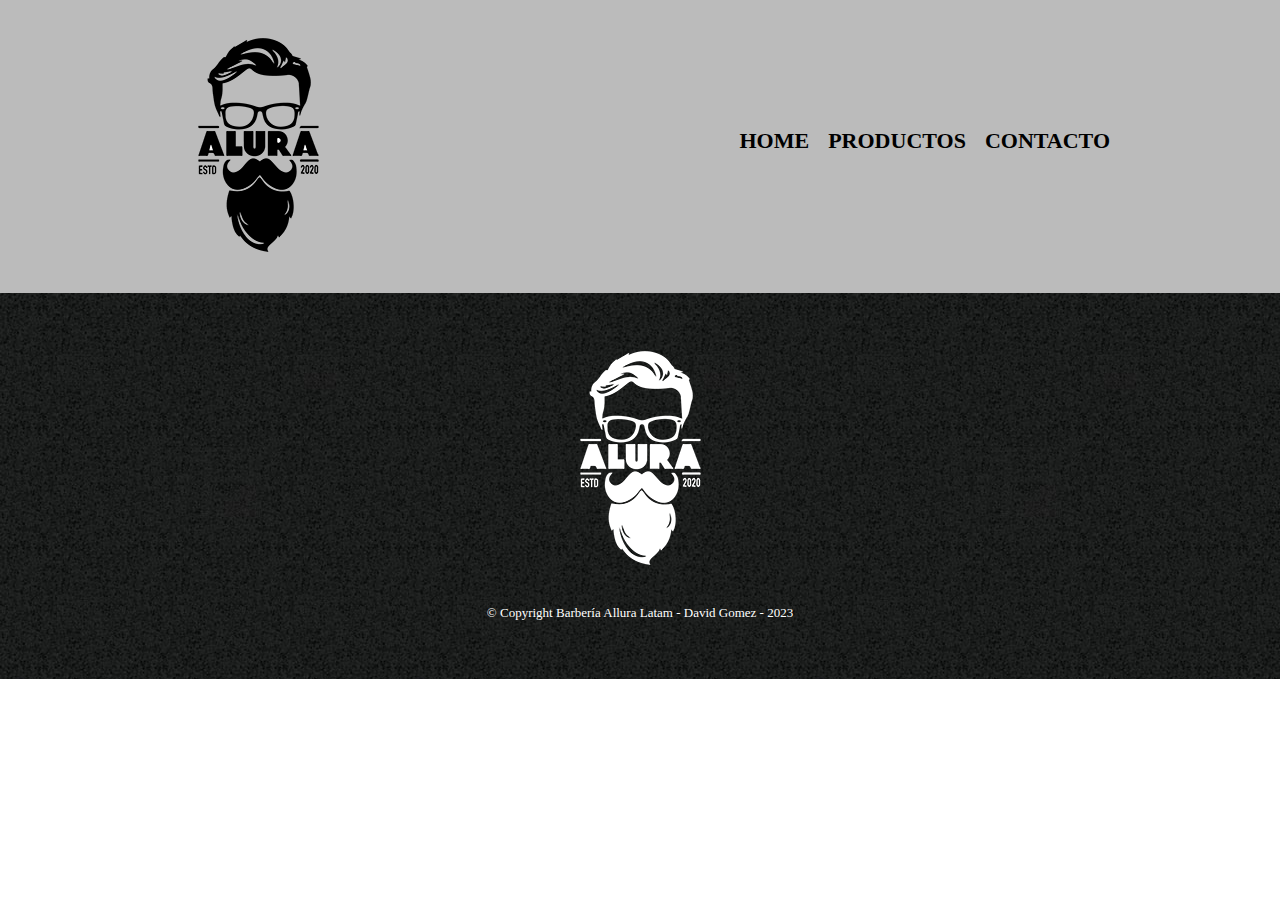
==== contact.html @ 3081f72e "actualizacion de styles" ====
<!DOCTYPE html>
<html lang="es">

<head>
    <meta charset="UTF-8">
    <meta name="viewport" content="width=device-width, initial-scale=1.0">
    <title>Contacto - Barbería Allura</title>
    <link rel="stylesheet" href="reset.css">
    <link rel="stylesheet" href="styles.css">
</head>

<body>
    <header>
        <div class="box">
            <h1><img src="./img/logo.png"></h1>
            <nav>
                <ul class="navigation">
                    <li><a href="./index.html">Home</a></li>
                    <li><a href="./products.html">Productos</a></li>
                    <li><a href="./contact.html">Contacto</a></li>
                </ul>
            </nav>
        </div>
    </header>
    <main>
        
    </main>
    <footer>
        <img src="./img/logo-blanco.png">
        <p class="copyright">&copy Copyright Barbería Allura Latam - David Gomez - 2023</p>
    </footer>
</body>

</html>
---- styles.css ----
header{
    background-color: #BBBBBB;
    padding: 20px 0;
}

.box{
    width: 940px;
    position: relative;
    margin: 0 auto;
}

nav{
    position: absolute;
    top: 110px;
    right: 0;
}

nav li{
    display: inline;
    margin: 0 0 0 15px;
}

nav a{
    text-transform: uppercase;
    color: black;
    font-weight: bold;
    font-size: 22px;
    text-decoration: none;
}

nav a:hover{
    color:#c78c19;
}

.products{
    width:940px;
    margin: 0 auto;
    padding: 50px;
}

.products li{
    display: inline-block;
    text-align: center;
    width: 30%;
    vertical-align: top;
    /*background: #CCCCCC;*/
    margin: 0 1.5%;
    padding: 30px 20px;
    box-sizing: border-box;
    border-color: black;
    border-width: 2px;
    border-style: solid;
    border-radius: 15px;
}

.products li:hover{
    border-color: #c78c19;
}

.products li:active{
    border-color: #088c19;
}

.products h2{
    font-size: 30px;
    font-weight: bold;
}
/* Como tiene predominancia el h2 con el li:hover aplicado a h2 - modifico el comportamiento*/
.products li:hover h2{
    font-size: 33px;
}

.description-product{
    font-size: 18px;
}
.price{
    font-size: 20px;
    font-weight: bold;
    margin-top: 10px;
}

footer{
    text-align: center;
    background: url(./img/bg.jpg);
    padding: 40px;
}

.copyright{
    color:white;
    font-size: 13px;
    margin:20px;
}
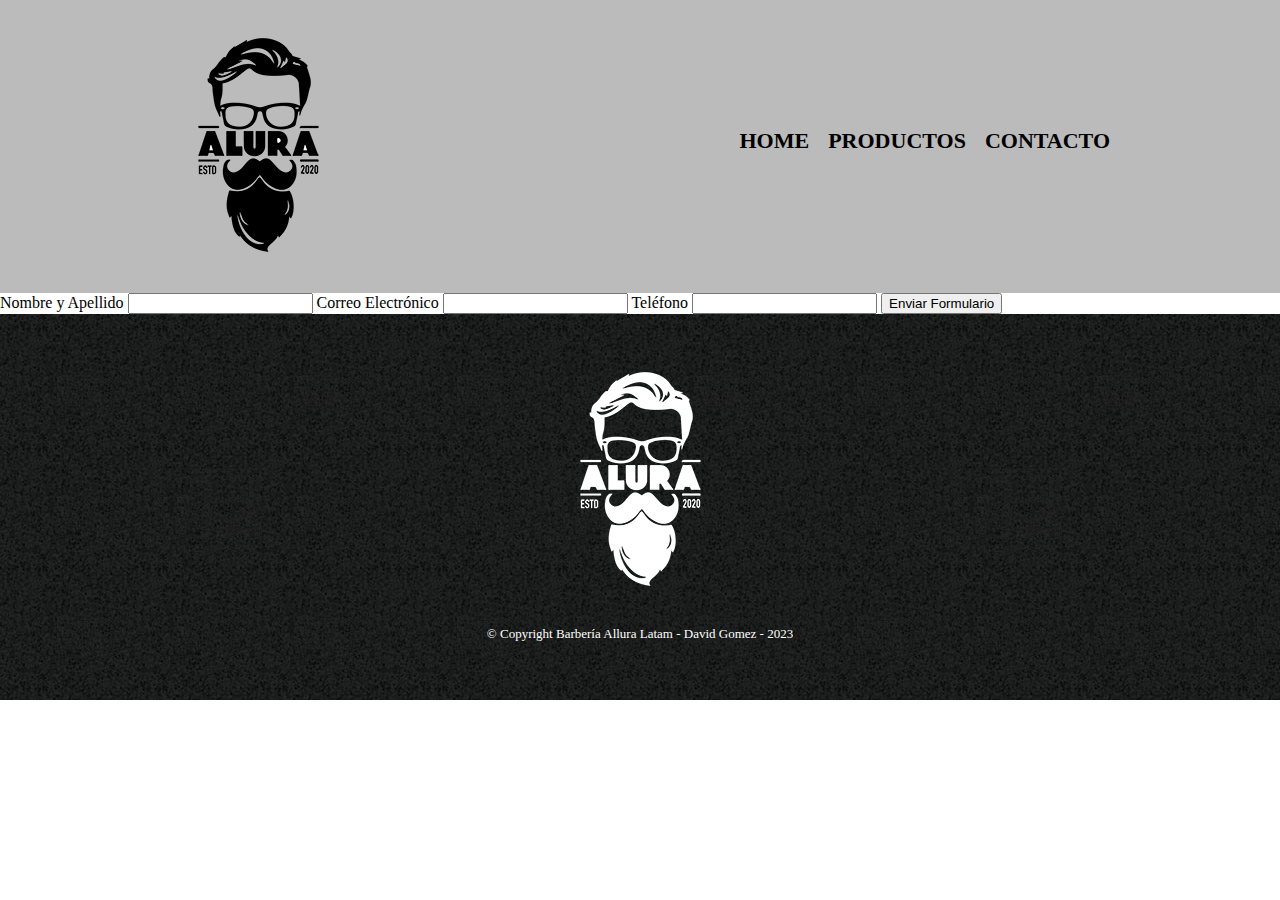
==== commit 988687cd: "creacion de pagina contacto" ====
--- a/contact.html
+++ b/contact.html
@@ -23,6 +23,19 @@
         </div>
     </header>
     <main>
+        <form>
+            <label for="nombre-apellido">Nombre y Apellido</label>
+            <input type="text" id="nombre-apellido">
+
+            <label for="email">Correo Electrónico</label>
+            <input type="text" id="email">
+
+            <label for="telefono">Teléfono</label>
+            <input type="text" id="telefono">
+
+            <input type="submit" value="Enviar Formulario">
+
+        </form>
         
     </main>
     <footer>
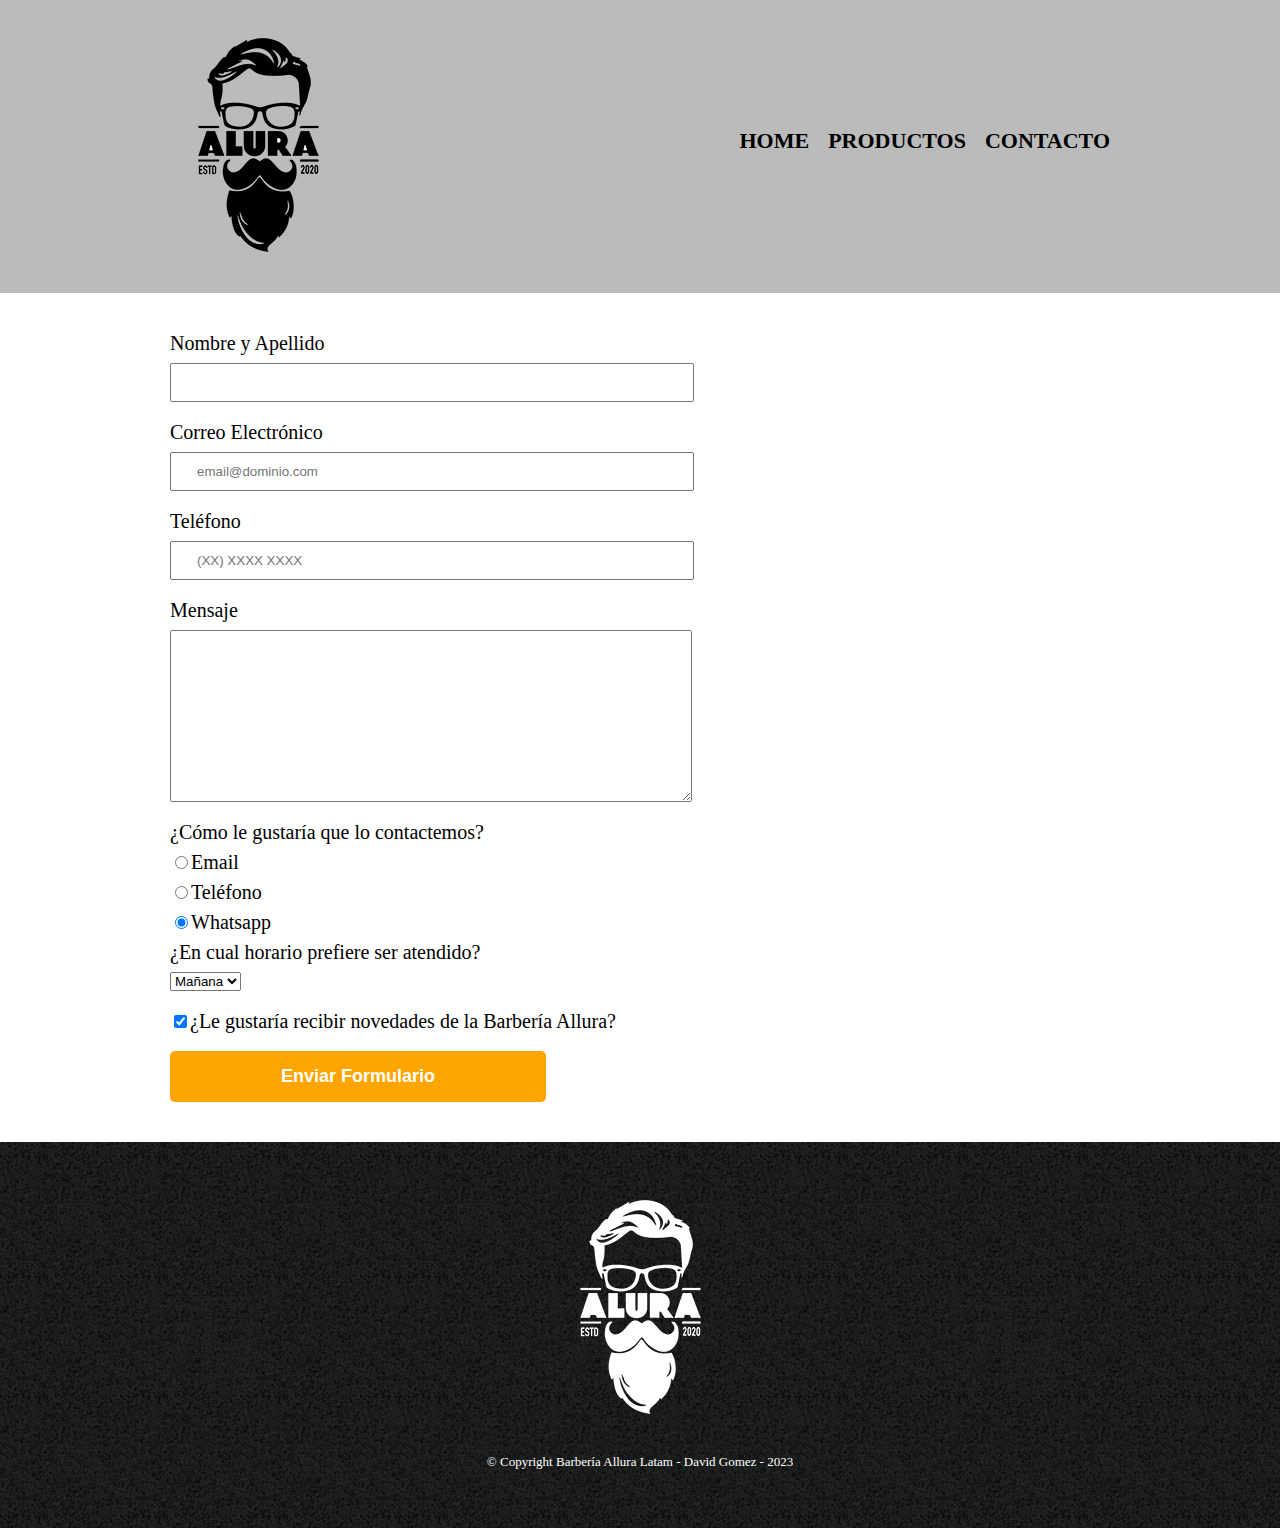
==== commit 328e5c1e: "completar formulario" ====
--- a/contact.html
+++ b/contact.html
@@ -12,7 +12,7 @@
 <body>
     <header>
         <div class="box">
-            <h1><img src="./img/logo.png"></h1>
+            <h1><img src="./img/logo.png" alt="logo barbería Alura"></h1>
             <nav>
                 <ul class="navigation">
                     <li><a href="./index.html">Home</a></li>
@@ -25,21 +25,51 @@
     <main>
         <form>
             <label for="nombre-apellido">Nombre y Apellido</label>
-            <input type="text" id="nombre-apellido">
+            <input class="input-padron" type="text" id="nombre-apellido" required>
 
             <label for="email">Correo Electrónico</label>
-            <input type="text" id="email">
+            <input class="input-padron" type="email" id="email" required placeholder="email@dominio.com">
 
             <label for="telefono">Teléfono</label>
-            <input type="text" id="telefono">
+            <input class="input-padron" type="tel" id="telefono" required placeholder="(XX) XXXX XXXX">
 
-            <input type="submit" value="Enviar Formulario">
+            <label for="mensaje">Mensaje</label>
+            <textarea class="input-padron" id="mensaje" cols="70" rows="10" required></textarea>
+
+            <fieldset>
+                <legend>¿Cómo le gustaría que lo contactemos?</legend>
+
+                <label for="radio-email"><input type="radio" value="email" id="radio-email"
+                        name="contacto">Email</label>
+
+
+                <label for="radio-telefono"><input type="radio" value="telefono" id="radio-telefono"
+                        name="contacto">Teléfono</label>
+
+
+                <label for="radio-whatsapp"><input type="radio" value="whatsapp" id="radio-whatsapp"
+                        name="contacto" checked>Whatsapp</label>
+
+            </fieldset>
+
+            <fieldset>
+                <legend>¿En cual horario prefiere ser atendido?</legend>
+                <select>
+                    <option>Mañana</option>
+                    <option>Tarde</option>
+                    <option>Noche</option>
+                </select>
+            </fieldset>
+
+            <label class="checkbox"><input type="checkbox" checked>¿Le gustaría recibir novedades de la Barbería Allura?</label>
+
+            <input type="submit" value="Enviar Formulario" class="enviar">
 
         </form>
-        
+
     </main>
     <footer>
-        <img src="./img/logo-blanco.png">
+        <img src="./img/logo-blanco.png" alt="logo barbería Alura">
         <p class="copyright">&copy Copyright Barbería Allura Latam - David Gomez - 2023</p>
     </footer>
 </body>
--- a/styles.css
+++ b/styles.css
@@ -1,26 +1,26 @@
-header{
+header {
     background-color: #BBBBBB;
     padding: 20px 0;
 }
 
-.box{
+.box {
     width: 940px;
     position: relative;
     margin: 0 auto;
 }
 
-nav{
+nav {
     position: absolute;
     top: 110px;
     right: 0;
 }
 
-nav li{
+nav li {
     display: inline;
     margin: 0 0 0 15px;
 }
 
-nav a{
+nav a {
     text-transform: uppercase;
     color: black;
     font-weight: bold;
@@ -28,17 +28,17 @@
     text-decoration: none;
 }
 
-nav a:hover{
-    color:#c78c19;
+nav a:hover {
+    color: #c78c19;
 }
 
-.products{
-    width:940px;
+.products {
+    width: 940px;
     margin: 0 auto;
     padding: 50px;
 }
 
-.products li{
+.products li {
     display: inline-block;
     text-align: center;
     width: 30%;
@@ -53,40 +53,87 @@
     border-radius: 15px;
 }
 
-.products li:hover{
+.products li:hover {
     border-color: #c78c19;
 }
 
-.products li:active{
+.products li:active {
     border-color: #088c19;
 }
 
-.products h2{
+.products h2 {
     font-size: 30px;
     font-weight: bold;
 }
+
 /* Como tiene predominancia el h2 con el li:hover aplicado a h2 - modifico el comportamiento*/
-.products li:hover h2{
+.products li:hover h2 {
     font-size: 33px;
 }
 
-.description-product{
+.description-product {
     font-size: 18px;
 }
-.price{
+
+.price {
     font-size: 20px;
     font-weight: bold;
     margin-top: 10px;
 }
 
-footer{
+footer {
     text-align: center;
     background: url(./img/bg.jpg);
     padding: 40px;
 }
 
-.copyright{
-    color:white;
+.copyright {
+    color: white;
     font-size: 13px;
-    margin:20px;
-}+    margin: 20px;
+}
+
+main {
+    width: 940px;
+    margin: 0 auto;
+}
+
+form {
+    margin: 40px 0;
+}
+
+form label,
+form legend {
+    display: block;
+    font-size: 20px;
+    margin: 0 0 10px;
+}
+
+.input-padron {
+    display: block;
+    margin: 0 0 20px;
+    padding: 10px 25px;
+    width: 50%;
+}
+
+.checkbox {
+    margin: 20px 0;
+}
+
+.enviar{
+    width: 40%;
+    padding: 15px 0;
+    font-size: 18px;
+    font-weight: bold;
+    color: white;
+    background: orange;
+    border: none;
+    border-radius: 5px;
+    transition: 1s all;
+    cursor: pointer;
+}
+
+.enviar:hover{
+    background: darkorange;
+    transform: scale(1.2);
+}
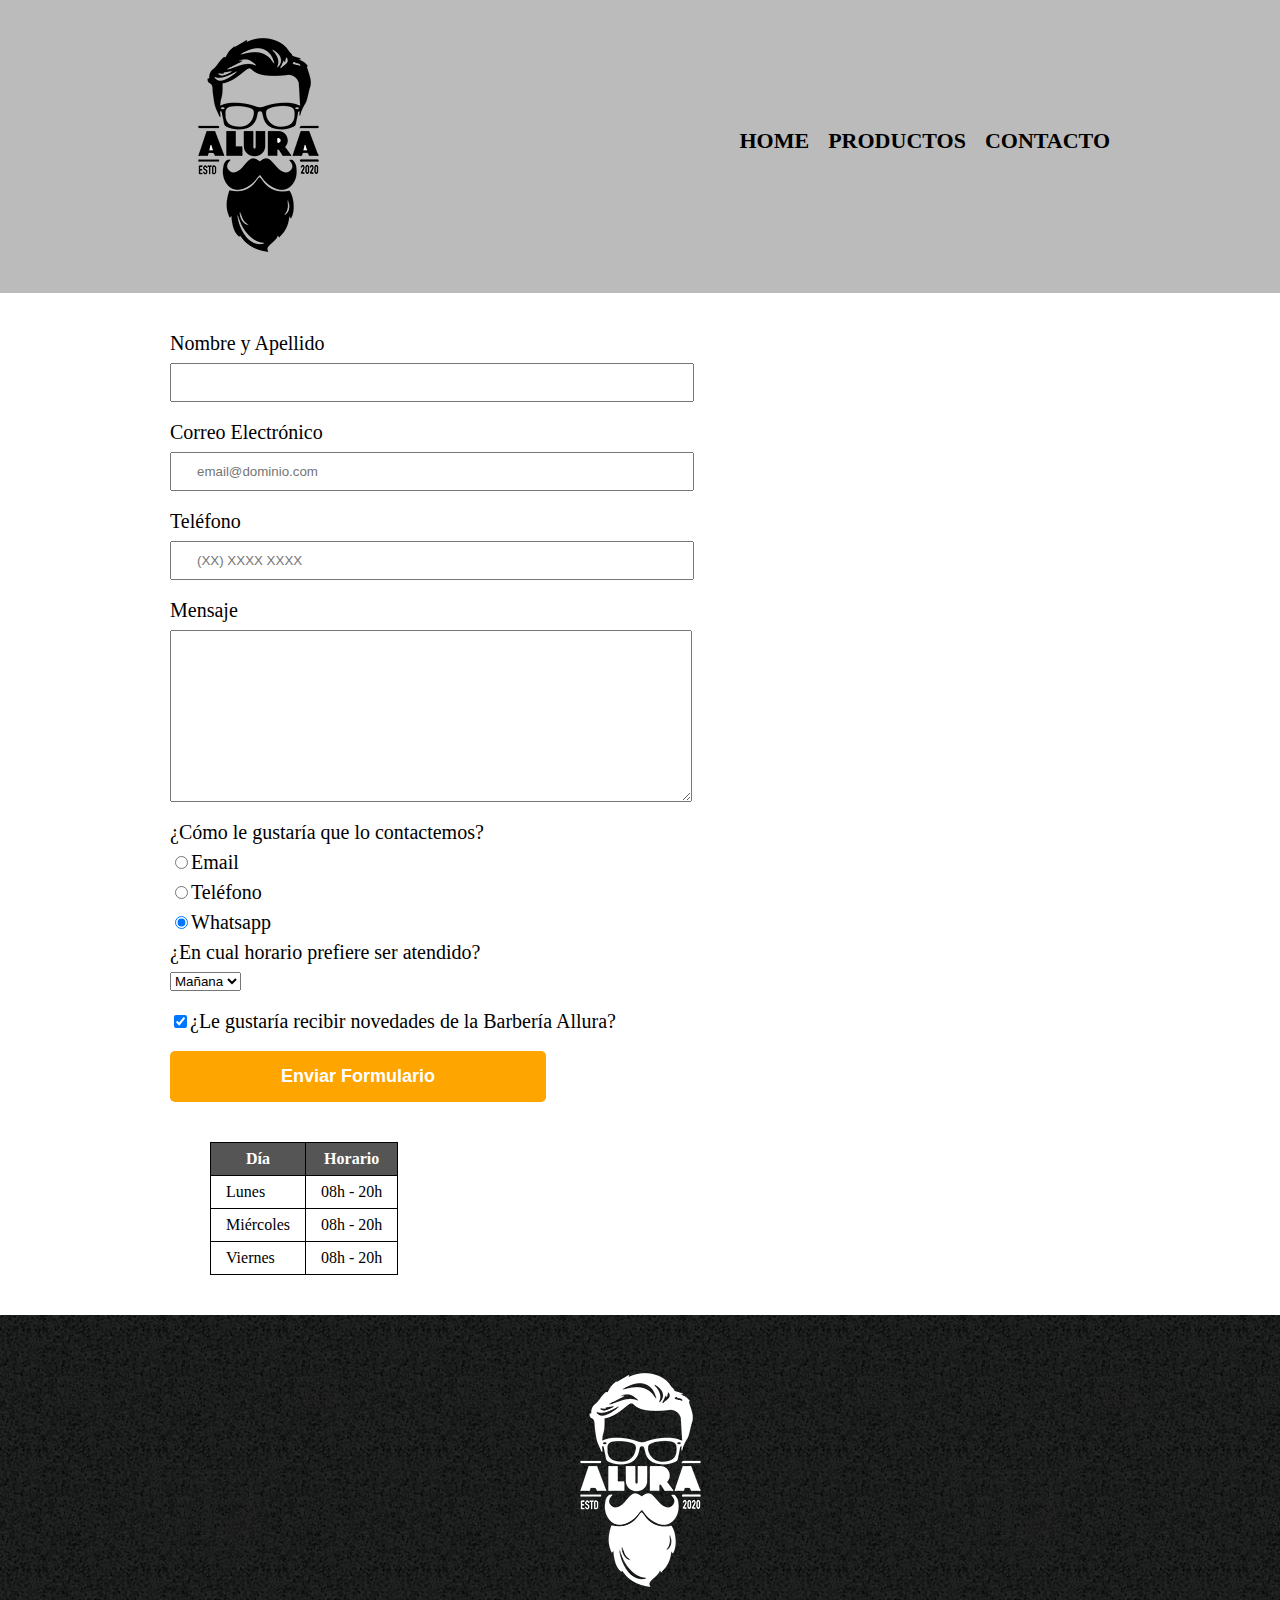
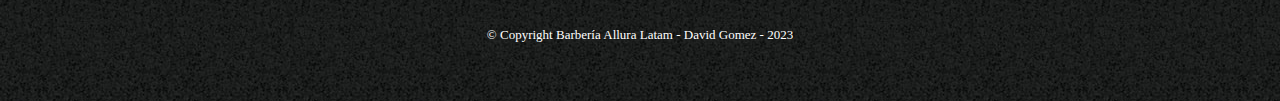
==== commit 5dbf74ad: "Creación de tablas" ====
--- a/contact.html
+++ b/contact.html
@@ -47,8 +47,8 @@
                         name="contacto">Teléfono</label>
 
 
-                <label for="radio-whatsapp"><input type="radio" value="whatsapp" id="radio-whatsapp"
-                        name="contacto" checked>Whatsapp</label>
+                <label for="radio-whatsapp"><input type="radio" value="whatsapp" id="radio-whatsapp" name="contacto"
+                        checked>Whatsapp</label>
 
             </fieldset>
 
@@ -61,11 +61,40 @@
                 </select>
             </fieldset>
 
-            <label class="checkbox"><input type="checkbox" checked>¿Le gustaría recibir novedades de la Barbería Allura?</label>
+            <label class="checkbox"><input type="checkbox" checked>¿Le gustaría recibir novedades de la Barbería
+                Allura?</label>
 
             <input type="submit" value="Enviar Formulario" class="enviar">
 
         </form>
+
+        <table>
+            <thead>
+                <tr>
+                    <th>Día</th>
+                    <th>Horario</th>
+                </tr>
+            </thead>
+
+            <tbody>
+                <tr>
+                    <td>Lunes</td>
+                    <td>08h - 20h</td>
+                </tr>
+
+                <tr>
+                    <td>Miércoles</td>
+                    <td>08h - 20h</td>
+                </tr>
+
+                <tr>
+                    <td>Viernes</td>
+                    <td>08h - 20h</td>
+                </tr>
+            </tbody>
+
+
+        </table>
 
     </main>
     <footer>
--- a/styles.css
+++ b/styles.css
@@ -137,3 +137,18 @@
     background: darkorange;
     transform: scale(1.2);
 }
+
+table{
+    margin: 40px 40px;
+}
+
+thead{
+    background: #555555;
+    color: white;
+    font-weight: bold;
+}
+
+td, th{
+    border: 1px solid black;
+    padding: 8px 15px;
+}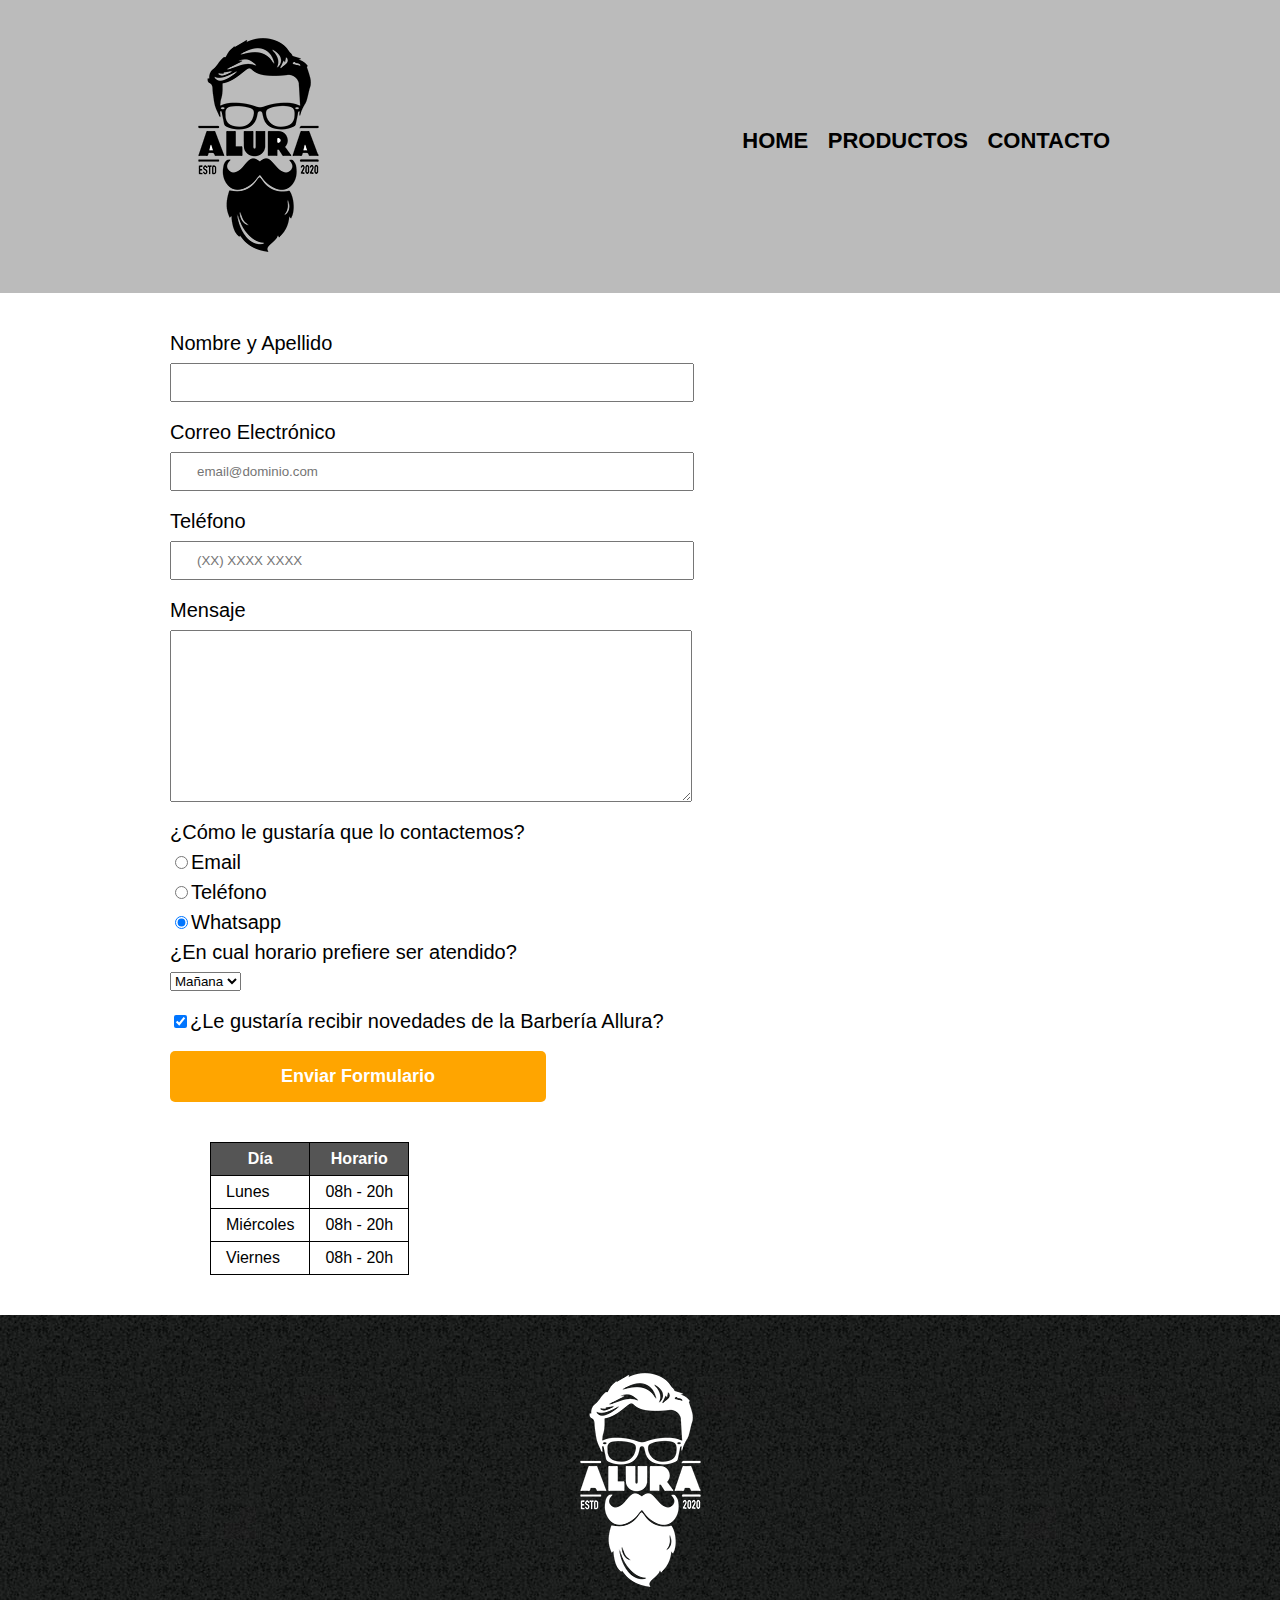
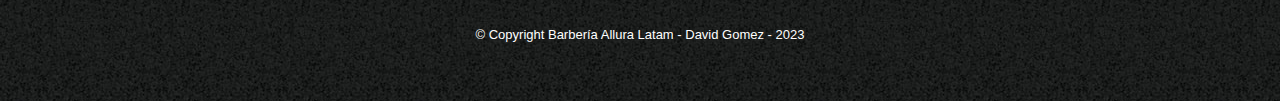
==== commit dbbd6174: "incorporacion de fuentes externas" ====
--- a/contact.html
+++ b/contact.html
@@ -6,7 +6,7 @@
     <meta name="viewport" content="width=device-width, initial-scale=1.0">
     <title>Contacto - Barbería Allura</title>
     <link rel="stylesheet" href="reset.css">
-    <link rel="stylesheet" href="styles.css">
+    <link rel="stylesheet" href="style.css">
 </head>
 
 <body>
--- a/style.css
+++ b/style.css
@@ -0,0 +1,208 @@
+body{
+    font-family: 'Montserrat', sans-serif;
+}
+header {
+    background-color: #BBBBBB;
+    padding: 20px 0;
+}
+
+.box {
+    width: 940px;
+    position: relative;
+    margin: 0 auto;
+}
+
+nav {
+    position: absolute;
+    top: 110px;
+    right: 0;
+}
+
+nav li {
+    display: inline;
+    margin: 0 0 0 15px;
+}
+
+nav a {
+    text-transform: uppercase;
+    color: black;
+    font-weight: bold;
+    font-size: 22px;
+    text-decoration: none;
+}
+
+nav a:hover {
+    color: #c78c19;
+}
+
+.products {
+    width: 940px;
+    margin: 0 auto;
+    padding: 50px;
+}
+
+.products li {
+    display: inline-block;
+    text-align: center;
+    width: 30%;
+    vertical-align: top;
+    /*background: #CCCCCC;*/
+    margin: 0 1.5%;
+    padding: 30px 20px;
+    box-sizing: border-box;
+    border-color: black;
+    border-width: 2px;
+    border-style: solid;
+    border-radius: 15px;
+}
+
+.products li:hover {
+    border-color: #c78c19;
+}
+
+.products li:active {
+    border-color: #088c19;
+}
+
+.products h2 {
+    font-size: 30px;
+    font-weight: bold;
+}
+
+/* Como tiene predominancia el h2 con el li:hover aplicado a h2 - modifico el comportamiento*/
+.products li:hover h2 {
+    font-size: 33px;
+}
+
+.description-product {
+    font-size: 18px;
+}
+
+.price {
+    font-size: 20px;
+    font-weight: bold;
+    margin-top: 10px;
+}
+
+footer {
+    text-align: center;
+    background: url(./img/bg.jpg);
+    padding: 40px;
+}
+
+.copyright {
+    color: white;
+    font-size: 13px;
+    margin: 20px;
+}
+
+main {
+    width: 940px;
+    margin: 0 auto;
+}
+
+form {
+    margin: 40px 0;
+}
+
+form label,
+form legend {
+    display: block;
+    font-size: 20px;
+    margin: 0 0 10px;
+}
+
+.input-padron {
+    display: block;
+    margin: 0 0 20px;
+    padding: 10px 25px;
+    width: 50%;
+}
+
+.checkbox {
+    margin: 20px 0;
+}
+
+.enviar{
+    width: 40%;
+    padding: 15px 0;
+    font-size: 18px;
+    font-weight: bold;
+    color: white;
+    background: orange;
+    border: none;
+    border-radius: 5px;
+    transition: 1s all;
+    cursor: pointer;
+}
+
+.enviar:hover{
+    background: darkorange;
+    transform: scale(1.2);
+}
+
+table{
+    margin: 40px 40px;
+}
+
+thead{
+    background: #555555;
+    color: white;
+    font-weight: bold;
+}
+
+td, th{
+    border: 1px solid black;
+    padding: 8px 15px;
+}
+
+/*CSS para index.html*/
+
+.banner{
+    width: 100%;
+}
+
+.titulo-principal{
+    text-align: center;
+    font-size: 2em;/*2veces el tamaño padron*/
+    margin: 0 0 1em;
+    clear: left;
+}
+
+.principal p{
+    margin: 0 0 1em;
+}
+
+.principal strong{
+    font-weight: bold;
+}
+
+.principal em{
+    font-style: italic;
+}
+
+.utensilios{
+    width: 120px;
+    float: left;
+    margin: 0 20px 20px 0;
+}
+
+.mapa{
+    padding: 3em 0;
+}
+
+.mapa p{
+    margin: 0 0 2em;
+    text-align: center;
+}
+
+.imagenDiferencial{
+    width: 60%;
+}
+
+.video{
+    width: 560px;
+    margin: 1em auto;
+}
+
+
